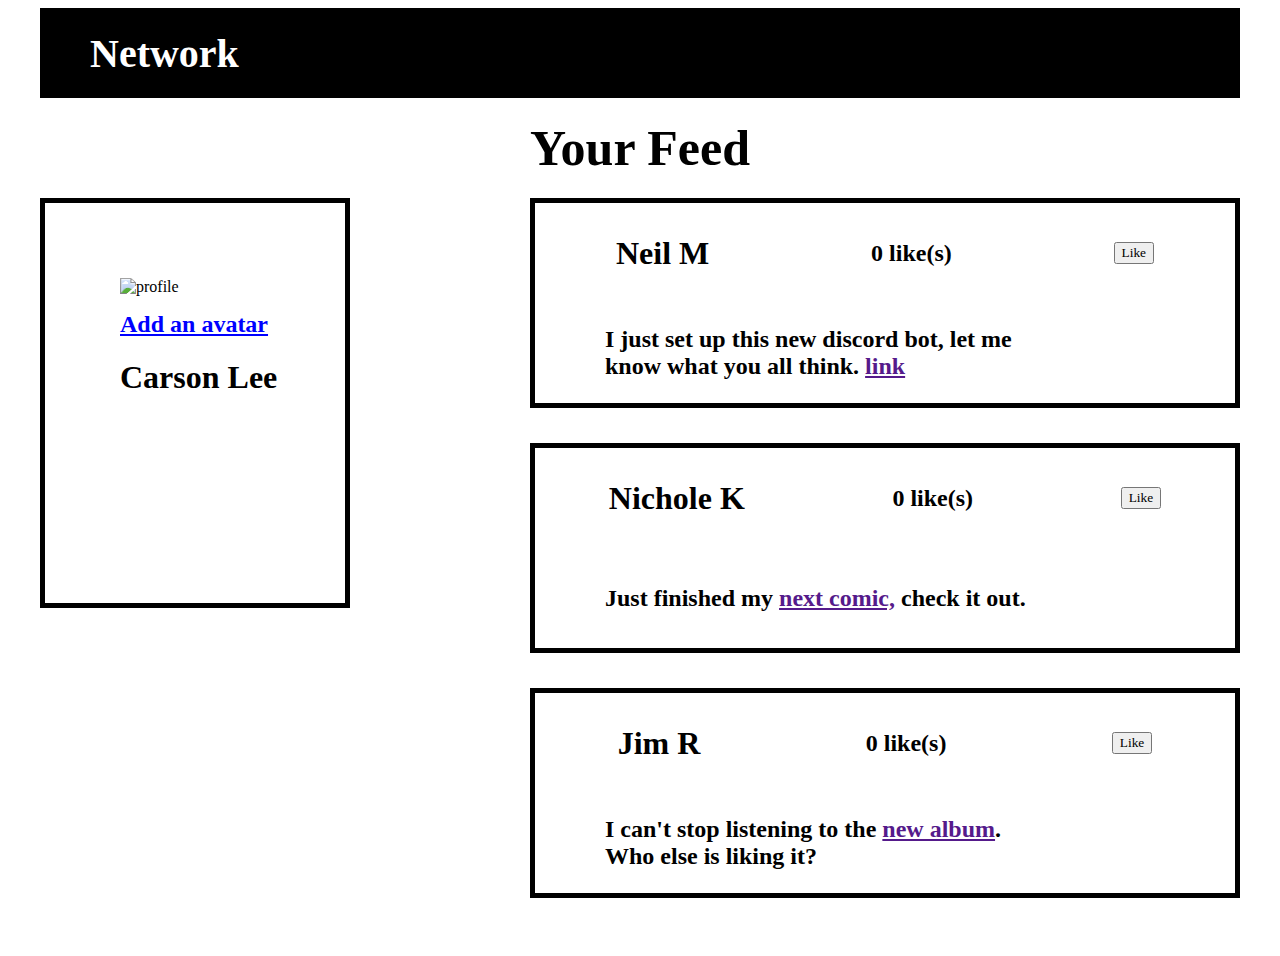
==== Likes/likes2.html @ c38ab48c "Likes" ====
<!DOCTYPE html>
<html lang="en">
<head>
    <meta charset="UTF-8">
    <meta http-equiv="X-UA-Compatible" content="IE=edge">
    <meta name="viewport" content="width=device-width, initial-scale=1.0">
    <title>Likes</title>
    <link rel="stylesheet" href="like2.css">
</head>
<body>
    <div id="navbar">
        <h1 id="top">Network</h1>
    </div>
    <h1 id="your">Your Feed</h1>
    <div id="container">
        <div id="left">
            <img src="user-circle.png" alt="profile">
            <h2>Add an avatar</h2>
            <h1>Carson Lee</h1>
        </div>
        <div id="right">
            <div id="nm">
                <div class="t">
                    <h1>Neil M</h1>
                    <h2 id="likes">0 like(s)</h2>
                    <button onclick="count(this)">Like</button>
                </div>
                <div class="b">
                    <h2>I just set up this new discord bot, let me<br>know what you all think. <a href="">link</a></h2>
                </div>
            </div>
            <div id="nk">
                <div class="t">
                    <h1>Nichole K</h1>
                    <h2 id="likes1">0 like(s)</h2>
                    <button onclick="count1(this)">Like</button>
                </div>
                <div class="b">
                    <h2>Just finished my <a href="">next comic,</a> check it out.</h2>
                </div>
            </div>
            <div id="jr">
                <div class="t">
                    <h1>Jim R</h1>
                    <h2 id="likes2">0 like(s)</h2>
                    <button onclick="count2(this)">Like</button>
                </div>
                <div class="b">
                    <h2>I can't stop listening to the <a href="">new album</a>.<br>Who else is liking it?</h2>
                </div>
            </div>
        </div>
    </div>
    <script src="like2.js"></script>
</body>
</html>
---- Likes/like2.css ----
* {
    font-family: cursive;
}
#navbar {
    width:1200px;
    height: 90px;
    background-color: black;
    margin: auto;
    display: flex;
    align-items: center;
}

#top {
    color: white;
    margin-left: 50px;
    font-size: 40px;
}

#your {
    width: 1200px;
    height: 60px;
    font-size: 50px;
    margin: auto;
    display: flex;
    justify-content: center;
    align-items: center;
    padding: 20px 0px;
}

#container {
    width: 1200px;
    height: 750px;
    margin: auto;
    display: flex;
    justify-content: space-between;
}

#left {
    width: 300px;
    height: 400px;
    border: 5px solid black;
}


#right {
    width: 850px;
    height: 700px;
    display: flex;
    justify-content: space-between;
    flex-direction: column;
    align-items: flex-end;
}

#left img {
    height: 150px;
    margin-left: 25%;
    margin-top: 25%;
}
#left h2 {
    color: blue;
    text-decoration: underline;
    margin-left: 25%;
    margin-top: 5%;
}

#left h1 {
    margin-left: 25%;
}

#nm {
    width: 700px;
    height: 200px;
    border: 5px solid black;
}

#nk {
    width: 700px;
    height: 200px;
    border: 5px solid black;
}

#jr {
    width: 700px;
    height: 200px;
    border: 5px solid black;
}

.t {
    width: 800;
    height: 100px;
    display: flex;
    justify-content: space-around;
    align-items: center;
}

.b {
    width: 800;
    height: 100px;
    display: flex;
    margin-left: 70px;
    align-items: center;
}
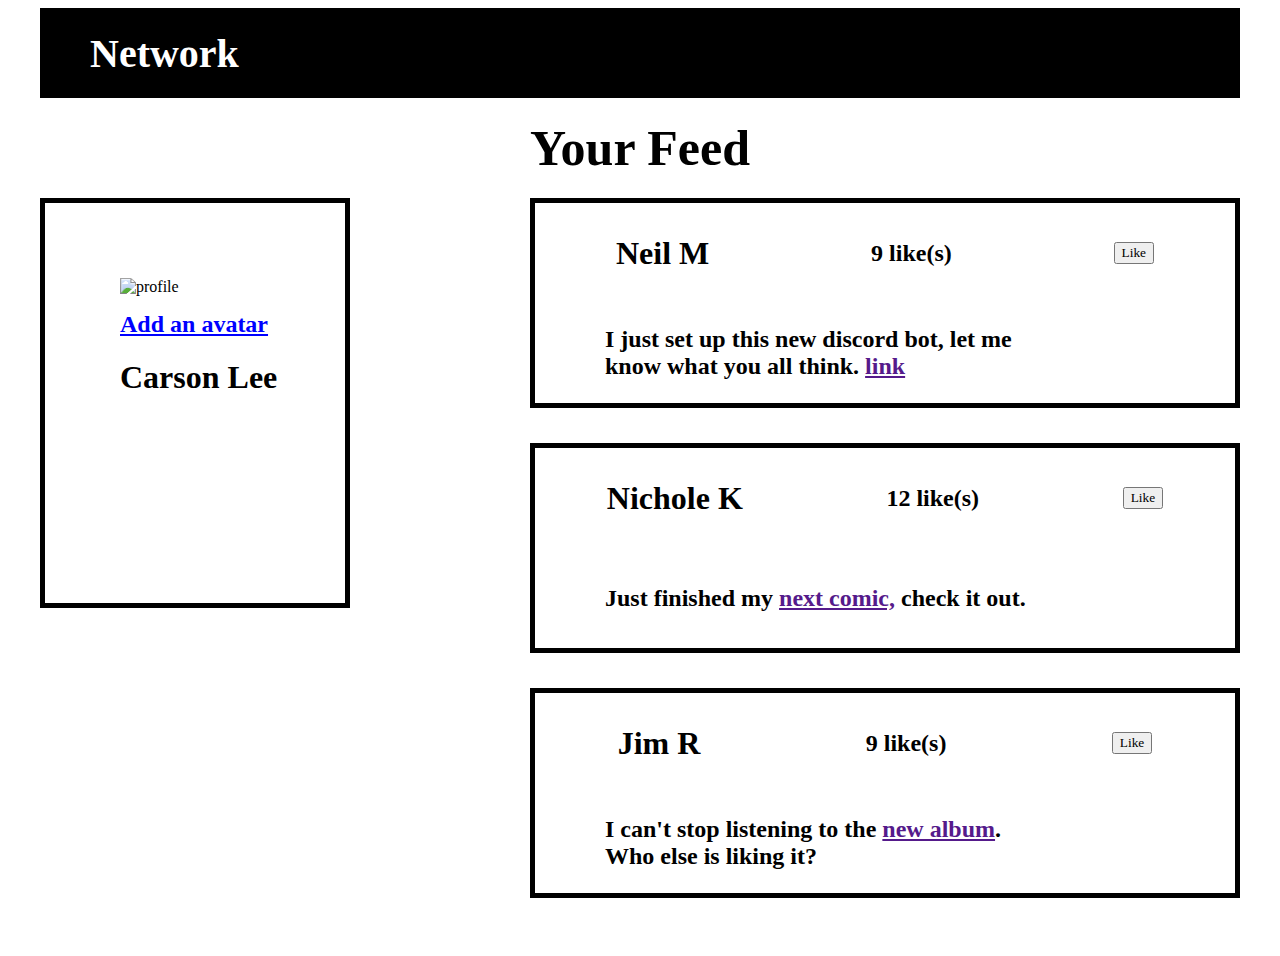
==== commit 5ca822de: "Update likes2.html" ====
--- a/Likes/likes2.html
+++ b/Likes/likes2.html
@@ -22,7 +22,7 @@
             <div id="nm">
                 <div class="t">
                     <h1>Neil M</h1>
-                    <h2 id="likes">0 like(s)</h2>
+                    <h2 id="likes">9 like(s)</h2>
                     <button onclick="count(this)">Like</button>
                 </div>
                 <div class="b">
@@ -32,7 +32,7 @@
             <div id="nk">
                 <div class="t">
                     <h1>Nichole K</h1>
-                    <h2 id="likes1">0 like(s)</h2>
+                    <h2 id="likes1">12 like(s)</h2>
                     <button onclick="count1(this)">Like</button>
                 </div>
                 <div class="b">
@@ -42,7 +42,7 @@
             <div id="jr">
                 <div class="t">
                     <h1>Jim R</h1>
-                    <h2 id="likes2">0 like(s)</h2>
+                    <h2 id="likes2">9 like(s)</h2>
                     <button onclick="count2(this)">Like</button>
                 </div>
                 <div class="b">
@@ -53,4 +53,4 @@
     </div>
     <script src="like2.js"></script>
 </body>
-</html>+</html>
